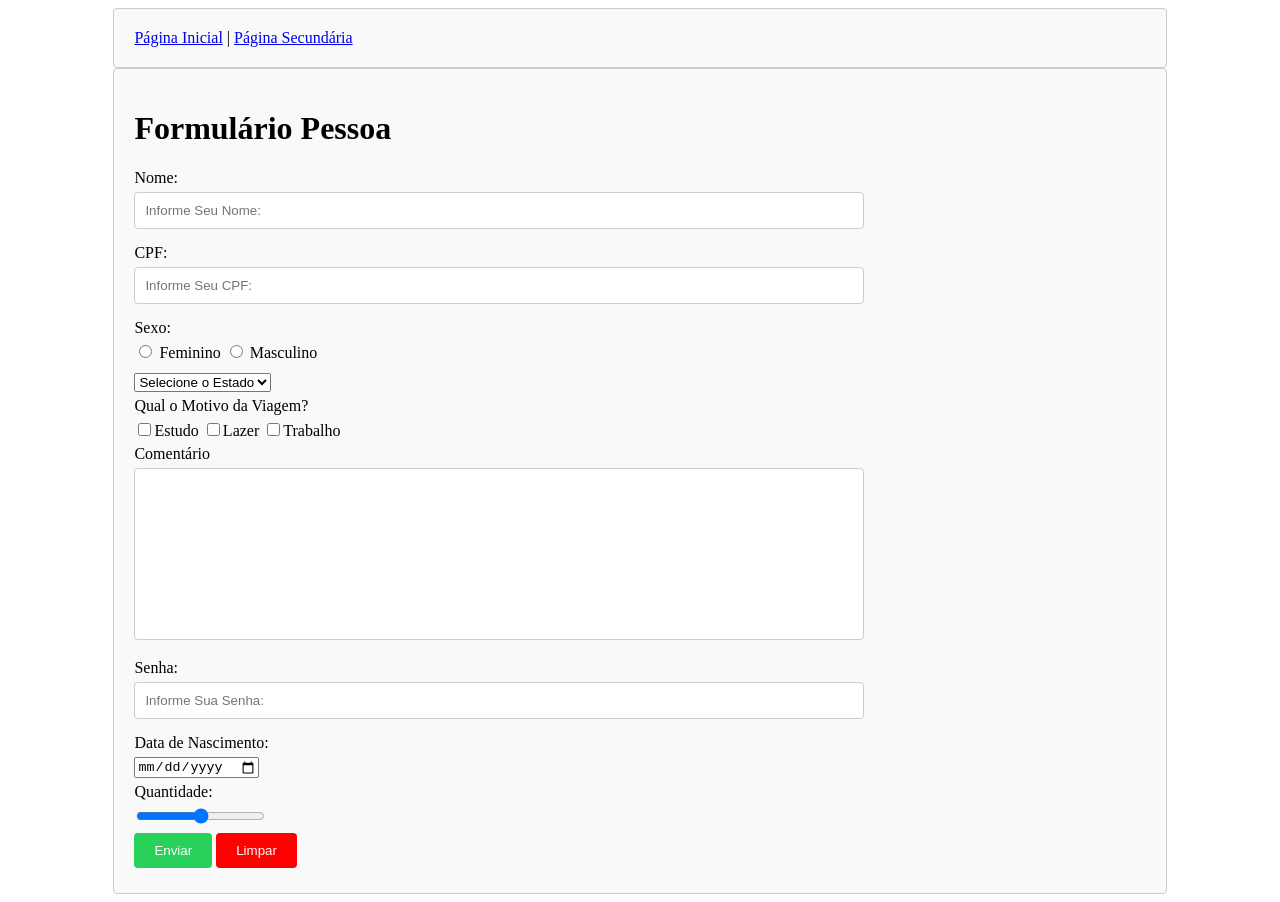
==== pages/index.html @ c22a8cdc "Base construída" ====
<!DOCTYPE html>
<html lang="pt-br">
<head>
    <meta charset="UTF-8">
    <meta name="viewport" content="width=device-width, initial-scale=1.0">
    <title>Projeto WEB - HTML/CSS </title>
    <link rel="stylesheet" href="../css/style.css">
</head>
<body>
    <div id="links">
        <a href="index.html">Página Inicial</a> | <a href="imagens.html">Página Secundária</a>
    </div>

    <div id="div-form">
        <h1>Formulário Pessoa</h1>
        <form id="form-pessoa" name="form-pessoa" method="post">
            <label for="nome">Nome: </label>
            <input type="text" name="nome" id="nome" class="input-txt01" maxlength="12" placeholder="Informe Seu Nome: " required>

            <label for="cpf">CPF: </label>
            <input type="text" name="cpf" id="cpf" class="input-txt02" maxlength="14" placeholder="Informe Seu CPF: " required>

            <label for="sexo">Sexo: </label>
            <input type="radio" name="sexo" class="input-radio" value="F"> Feminino
            <input type="radio" name="sexo" class="input-radio" value="M"> Masculino

            <label for="estado">
                <select name="estado" id="estado" required>
                    <option>Selecione o Estado</option>
                    <option value="SE">Sergipe</option>
                    <option value="BA">Bahia</option>
                    <option value="AL">Alagoas</option>
                    <option value="PE">Pernambuco</option>
                </select>
            </label>

            <label for="motivo">Qual o Motivo da Viagem? </label>
            <input type="checkbox" class="input-check" name="estudo" id="estudo" value="estudo">Estudo
            <input type="checkbox" class="input-check" name="lazer" id="lazer" value="lazer">Lazer
            <input type="checkbox" class="input-check" name="trabalho" id="trabalho" value="trabalho">Trabalho

            <label for="comentario">Comentário</label>
            <textarea name="comentario" id="comentario" cols="30" rows="10"></textarea>

            <label for="senha">Senha: </label>
            <input type="password" id="senha" name="senha" class="input-txt02" placeholder="Informe Sua Senha: " required>

            <label for="dataNascimento">Data de Nascimento: </label>
            <input type="date" name="dataNascimento" id="dataNascimento" required>

            <label for="quantidade" >Quantidade: </label>
            <input type="range" name="quantidade" id="quantidade" min="0" max="10">

            <label for="buttons">
                <input type="button" value="Enviar" id="submit">
                <input type="button" value="Limpar" id="reset">
            </label>

        </form>
    </div>
</body>
</html>
---- css/style.css ----
label{
    display: block;
    margin: 5px 0px;
}

textarea{
    width: 70%;
    padding: 10px;
    margin-bottom: 10px;
    border: 1px solid #ccc;
    border-radius: 4px;
    resize: none;
}

.input-txt01{
    width: 70%;
    padding: 10px;
    margin-bottom: 10px;
    border: 1px solid #ccc;
    border-radius: 4px;
}

.input-txt02{
    width: 70%;
    padding: 10px;
    margin-bottom: 10px;
    border: 1px solid #ccc;
    border-radius: 4px;
}

.input-radio{
    margin-bottom: 10px;
}

#links{
    width: 80%;
    margin: 0 auto;
    padding: 20px;
    border: 1px solid #ccc;
    border-radius: 4px;
    background-color: #f9f9f9;
}

#div-form{
    width: 80%;
    margin: 0 auto;
    padding: 20px;
    border: 1px solid #ccc;
    border-radius: 4px;
    background-color: #f9f9f9;
}

#submit{
    padding: 10px 20px;
    background-color: #27d15a;
    color: white;
    border: none;
    border-radius: 4px;
    cursor: pointer;
}

#reset{
    padding: 10px 20px;
    background-color: #ff0000;
    color: white;
    border: none;
    border-radius: 4px;
    cursor: pointer;
}
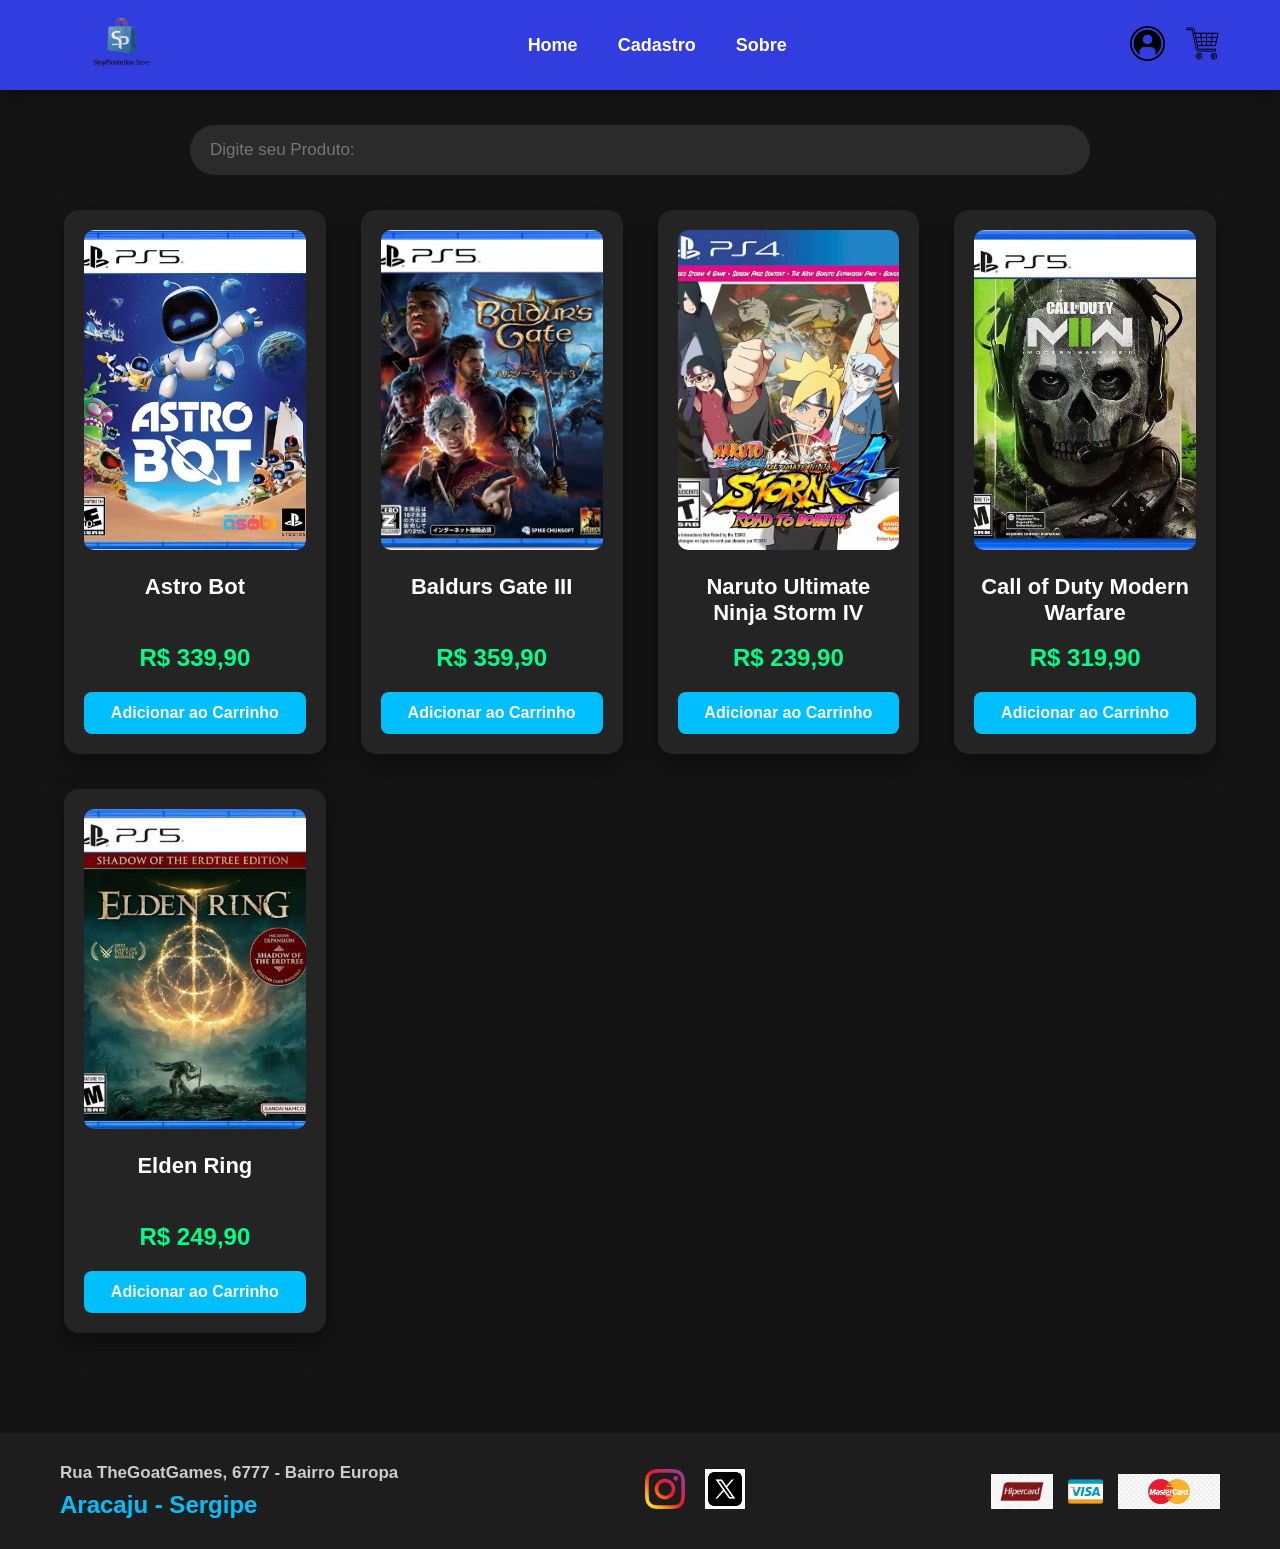
==== commit 674f0699: "Pagina Sobre Criada" ====
--- a/pages/index.html
+++ b/pages/index.html
@@ -1,62 +1,105 @@
 <!DOCTYPE html>
-<html lang="pt-br">
+<html lang="en">
 <head>
     <meta charset="UTF-8">
     <meta name="viewport" content="width=device-width, initial-scale=1.0">
-    <title>Projeto WEB - HTML/CSS </title>
-    <link rel="stylesheet" href="../css/style.css">
+    <title>Loja Virtual</title>
+
+    <link rel="stylesheet" href="../css/pagina.css">
+    <link rel="shortcut icon" href="../assets/icones/favicon.ico" type="image/x-icon">
 </head>
 <body>
-    <div id="links">
-        <a href="index.html">Página Inicial</a> | <a href="imagens.html">Página Secundária</a>
-    </div>
+    <main id="geral">
+        <header id="cabecalho">
+            <div id="logo">
+                <a href="index.html"> <img src="../assets/icones/logo.png" alt="logo"> </a>
+            </div>
 
-    <div id="div-form">
-        <h1>Formulário Pessoa</h1>
-        <form id="form-pessoa" name="form-pessoa" method="post">
-            <label for="nome">Nome: </label>
-            <input type="text" name="nome" id="nome" class="input-txt01" maxlength="12" placeholder="Informe Seu Nome: " required>
+            <nav id="menu">
+                <ul>
+                    <li><a href="index.html" class="linkMenu">Home</a></li>
+                    <li><a href="cadastro.html" class="linkMenu">Cadastro</a></li>
+                    <li><a href="sobre.html" class="linkMenu">Sobre</a></li>
+                </ul>
+            </nav>
 
-            <label for="cpf">CPF: </label>
-            <input type="text" name="cpf" id="cpf" class="input-txt02" maxlength="14" placeholder="Informe Seu CPF: " required>
+            <div id="div-icones">
+                <ul>
+                    <li><a href="login.html" class="linkIcone"><img src="../assets/icones/login.png" alt="login button"></a></li>
+                    <li><a href="carrinho.html" class="linkIcone"><img src="../assets/icones/carrinho.png" alt="cart button"></a></li>
 
-            <label for="sexo">Sexo: </label>
-            <input type="radio" name="sexo" class="input-radio" value="F"> Feminino
-            <input type="radio" name="sexo" class="input-radio" value="M"> Masculino
+                </ul>
+            </div>
+        </header>
 
-            <label for="estado">
-                <select name="estado" id="estado" required>
-                    <option>Selecione o Estado</option>
-                    <option value="SE">Sergipe</option>
-                    <option value="BA">Bahia</option>
-                    <option value="AL">Alagoas</option>
-                    <option value="PE">Pernambuco</option>
-                </select>
-            </label>
+        <section id="Pesquisa">
+            <input type="text" name="pesquisa" id="pesquisa" placeholder="Digite seu Produto: ">
+        </section>
 
-            <label for="motivo">Qual o Motivo da Viagem? </label>
-            <input type="checkbox" class="input-check" name="estudo" id="estudo" value="estudo">Estudo
-            <input type="checkbox" class="input-check" name="lazer" id="lazer" value="lazer">Lazer
-            <input type="checkbox" class="input-check" name="trabalho" id="trabalho" value="trabalho">Trabalho
+        <section id="cards">
 
-            <label for="comentario">Comentário</label>
-            <textarea name="comentario" id="comentario" cols="30" rows="10"></textarea>
+            <div class="card">
+                <img src="../assets/jogos/astroGoty.jpg" alt="jogo1" class="img-card">
+                <h2 class="title-card"> Astro Bot </h2>
+                <h3 class="value-card">R$ 339,90</h3>
 
-            <label for="senha">Senha: </label>
-            <input type="password" id="senha" name="senha" class="input-txt02" placeholder="Informe Sua Senha: " required>
+                <button class="btn-card">Adicionar ao Carrinho</button>
+            </div>
 
-            <label for="dataNascimento">Data de Nascimento: </label>
-            <input type="date" name="dataNascimento" id="dataNascimento" required>
+            <div class="card">
+                <img src="../assets/jogos/baldursGate.jpg" alt="jogo2" class="img-card">
+                <h2 class="title-card"> Baldurs Gate III </h2>
+                <h3 class="value-card">R$ 359,90</h3>
 
-            <label for="quantidade" >Quantidade: </label>
-            <input type="range" name="quantidade" id="quantidade" min="0" max="10">
+                <button class="btn-card">Adicionar ao Carrinho</button>
+            </div>
 
-            <label for="buttons">
-                <input type="button" value="Enviar" id="submit">
-                <input type="button" value="Limpar" id="reset">
-            </label>
+            <div class="card">
+                <img src="../assets/jogos/boruto.jpg" alt="jogo3" class="img-card">
+                <h2 class="title-card"> Naruto Ultimate Ninja Storm IV </h2>
+                <h3 class="value-card">R$ 239,90</h3>
 
-        </form>
-    </div>
+                <button class="btn-card">Adicionar ao Carrinho</button>
+            </div>
+
+            <div class="card">
+                <img src="../assets/jogos/codWf.jpg" alt="jogo4" class="img-card">
+                <h2 class="title-card"> Call of Duty Modern Warfare </h2>
+                <h3 class="value-card">R$ 319,90</h3>
+
+                <button class="btn-card">Adicionar ao Carrinho</button>
+            </div>
+
+            <div class="card">
+                <img src="../assets/jogos/eldenRing.jpg" alt="jogo5" class="img-card">
+                <h2 class="title-card"> Elden Ring </h2>
+                <h3 class="value-card">R$ 249,90</h3>
+
+                <button class="btn-card">Adicionar ao Carrinho</button>
+            </div>
+        </section>
+
+        <footer id="rodape">
+            <div id="dadosloja">
+                <h2>Rua TheGoatGames, 6777 - Bairro Europa</h2>
+                <h1>Aracaju - Sergipe</h1>
+            </div>
+
+            <div id="icones_sociais">
+                <ul>
+                    <li><a href="https://www.instagram.com/el_tabosa/"><img src="../assets/icones/instagram.png" alt="instagram"></a></li>
+                    <li><a href="https://x.com/el_tabosa"><img src="../assets/icones/X.jpg" alt="x"></a></li>
+                </ul>
+            </div>
+
+            <div id="div-cartoes">
+                <img src="../assets/icones/hipercard.png" alt="HiperCard">
+                <img src="../assets/icones/visa.png" alt="Visa">
+                <img src="../assets/icones/master_card.png" alt="MasterCard">
+            </div>
+        </footer>
+
+    </main>
+
 </body>
 </html>
--- a/css/pagina.css
+++ b/css/pagina.css
@@ -0,0 +1,245 @@
+*{
+    margin:0;
+    padding:0;
+    box-sizing:border-box;
+    font-family:"Segoe UI",Tahoma,Geneva,Verdana,sans-serif;
+}
+
+body{
+    background:#141414;
+    color:white;
+}
+
+a{
+    text-decoration:none;
+    color:white;
+}
+
+ul{
+    list-style:none;
+}
+
+img{
+    max-width:100%;
+}
+
+#geral{
+    width:100%;
+    min-height:100vh;
+}
+
+#cabecalho{
+    width:100%;
+    height:90px;
+    background:#313ddf;
+    display:flex;
+    justify-content:space-between;
+    align-items:center;
+    padding:0 60px;
+    box-shadow:0 3px 15px rgba(0,0,0,.4);
+}
+
+#logo img{
+    height:70px;
+}
+
+#menu ul{
+    display:flex;
+    gap:40px;
+}
+
+.linkMenu{
+    font-size:18px;
+    font-weight:bold;
+    transition:.3s;
+}
+
+.linkMenu:hover{
+    color:#00bfff;
+}
+
+#div-icones ul{
+    display:flex;
+    gap:20px;
+}
+
+#div-icones img{
+    width:35px;
+    transition:.3s;
+}
+
+#div-icones img:hover{
+    transform:scale(1.15);
+}
+
+#Pesquisa{
+    display:flex;
+    justify-content:center;
+    margin:35px 0;
+}
+
+#pesquisa{
+    width:900px;
+    max-width:100%;
+    padding:15px 20px;
+    border:none;
+    border-radius:30px;
+    font-size:17px;
+    outline:none;
+    background:#2b2b2b;
+    color:white;
+    transition:.3s;
+}
+
+#pesquisa:focus{
+    box-shadow:0 0 15px #00bfff;
+}
+
+#cards{
+    width:90%;
+    margin:auto;
+    display:grid;
+    grid-template-columns:repeat(auto-fit,minmax(250px,1fr));
+    gap:35px;
+    padding-bottom:50px;
+}
+
+.card{
+    background:#242424;
+    border-radius:15px;
+    overflow:hidden;
+    padding:20px;
+    text-align:center;
+    transition:.35s;
+    box-shadow:0 10px 25px rgba(0,0,0,.4);
+}
+
+.card:hover{
+    transform:translateY(-10px);
+    box-shadow:0 18px 30px rgba(0,191,255,.35);
+}
+
+.img-card{
+    width:100%;
+    height:320px;
+    object-fit:cover;
+    border-radius:10px;
+}
+
+.title-card{
+    margin:20px 0 10px;
+    font-size:22px;
+    min-height:60px;
+}
+
+.value-card{
+    color:#00ff88;
+    font-size:24px;
+    margin-bottom:20px;
+}
+
+.btn-card{
+    width:100%;
+    padding:12px;
+    border:none;
+    border-radius:8px;
+    background:#00bfff;
+    color:white;
+    font-size:16px;
+    font-weight:bold;
+    cursor:pointer;
+    transition:.3s;
+}
+
+.btn-card:hover{
+    background:#0099cc;
+    transform:scale(1.03);
+}
+
+#rodape{
+    background:#1d1d1d;
+    margin-top:50px;
+    padding:30px 60px;
+    display:flex;
+    justify-content:space-between;
+    align-items:center;
+    flex-wrap:wrap;
+    gap:30px;
+}
+
+#dadosloja h2{
+    font-size:17px;
+    margin-bottom:8px;
+    color:#ccc;
+}
+
+#dadosloja h1{
+    font-size:24px;
+    color:#00bfff;
+}
+
+#icones_sociais ul{
+    display:flex;
+    gap:20px;
+}
+
+#icones_sociais img{
+    width:40px;
+    transition:.3s;
+}
+
+#icones_sociais img:hover{
+    transform:scale(1.2);
+}
+
+#div-cartoes{
+    display:flex;
+    gap:15px;
+    align-items:center;
+}
+
+#div-cartoes img{
+    height:35px;
+}
+
+#texto-principal{
+    background-color: #1d1d1d;
+    width:50%;
+    margin:auto;
+    margin-bottom:20px auto ;
+    text-align:justify;
+    margin-bottom:50px;
+    border-radius: 5%;
+}
+
+#texto-principal h1{
+    font-size:40px;
+    text-align: center;
+    margin-top: 5px;
+}
+
+#texto-principal p{
+    font-size:18px;
+    color:#ccc;
+    padding: 35px;
+}
+
+
+@media(max-width:900px){
+    #cabecalho{
+        flex-direction:column;
+        height:auto;
+        padding:20px;
+        gap:20px;
+    }
+
+    #menu ul{
+        gap:20px;
+    }
+
+    #rodape{
+        flex-direction:column;
+        text-align:center;
+    }
+}
+
